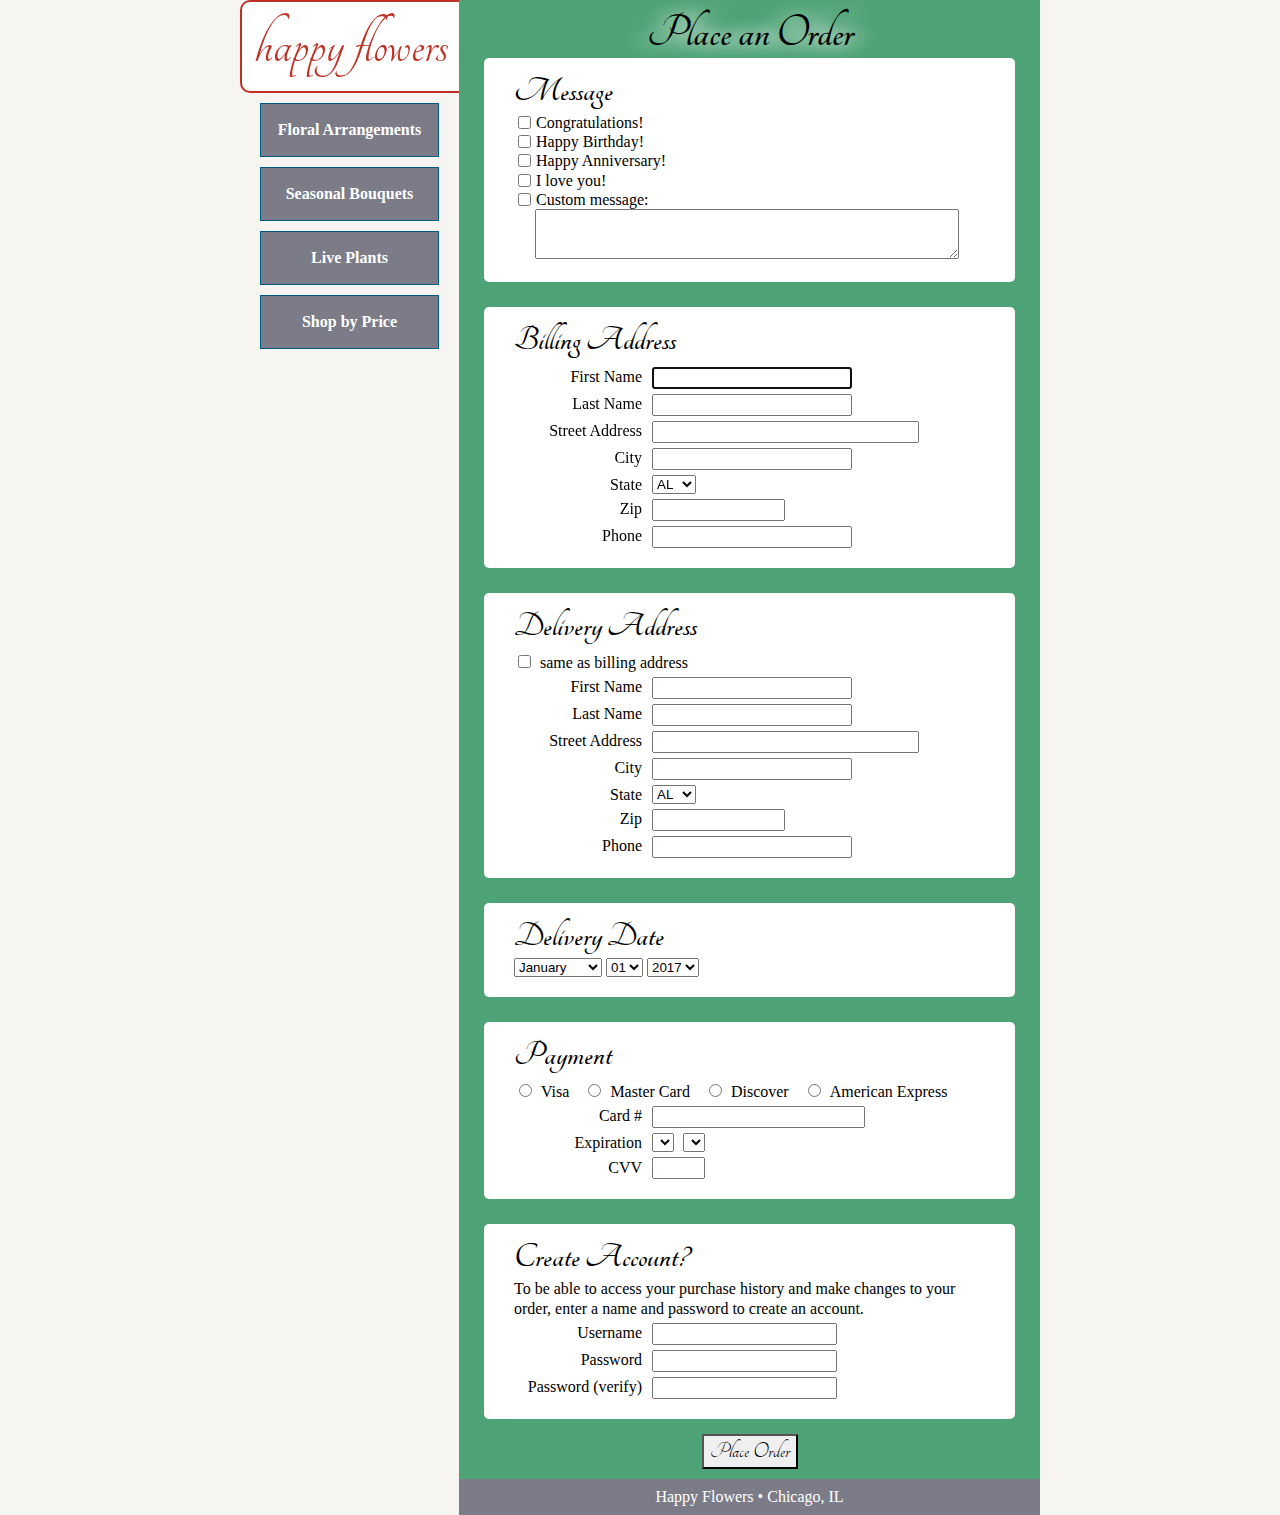
==== happy.htm @ 2ff48da4 "added States select drop downs" ====
<!DOCTYPE html>
<html lang="en">
<head>

   <meta charset="utf-8" />
   <meta name="viewport" content="width=page-width, initial-scale=1.0">
   <title>Happy Flowers - Order</title>
   <link rel="stylesheet" href="happy.css" />
   <link href='http://fonts.googleapis.com/css?family=Tangerine' rel='stylesheet' type='text/css'>
</head>

<body>
   <div class="container">
      <header>
         <h1>
            Happy Flowers
         </h1>
      </header>

      <nav>
         <ul>
            <li><a href="#">Floral Arrangements</a></li>
            <li><a href="#">Seasonal Bouquets</a></li>
            <li><a href="#">Live Plants</a></li>
            <li><a href="#">Shop by Price</a></li>
         </ul>
      </nav>
   </div>

   <article>
      <h2>Place an Order</h2>
      <div id="errorText"></div>
      <form action="results.htm">
         <fieldset id="message" class="checks">
			<legend>Message</legend>
			<input type="checkbox" name="message1" id="message1" value="congratulations">
			<label for="message1">Congratulations!</label>
			<input type="checkbox" name="message2" id="message2" value="birthday">
			<label for="message2">Happy Birthday!</label>
			<input type="checkbox" name="message3" id="message3" value="anniversary">
			<label for="message3">Happy Anniversary!</label>
			<input type="checkbox" name="message4" id="message4" value="love">
			<label for="message4">I love you!</label>
			<input type="checkbox" name="message5" id="message5" value="custom">
			<label for="message5">Custom message:</label>
			<textarea name="customMessage" placeholder="Enter custom message here (max 250 characters)">
			</textarea>
         </fieldset>
         <fieldset id="billingAddress" class="text">
			<legend>Billing Address</legend>
			<label for="billFName">First Name</label>
			<input type="text" name="billFName" id="billFName" autofocus>
			<label for="billLName">Last Name</label>
			<input type="text" name="billLName" id="billLName">
			<label for="billStreet">Street Address</label>
			<input type="text" name="billStreet" id="billStreet">
			<label for="billCity">City</label>
			<input type="text" name="billCity" id="billCity">
			<label for="billState">State</label>
			<!--
			<input type="text" name="billState" id="delivState">
			-->
			<select name="billState">
				<option value="AL">AL</option>
				<option value="AK">AK</option>
				<option value="AR">AR</option>	
				<option value="AZ">AZ</option>
				<option value="CA">CA</option>
				<option value="CO">CO</option>
				<option value="CT">CT</option>
				<option value="DC">DC</option>
				<option value="DE">DE</option>
				<option value="FL">FL</option>
				<option value="GA">GA</option>
				<option value="HI">HI</option>
				<option value="IA">IA</option>	
				<option value="ID">ID</option>
				<option value="IL">IL</option>
				<option value="IN">IN</option>
				<option value="KS">KS</option>
				<option value="KY">KY</option>
				<option value="LA">LA</option>
				<option value="MA">MA</option>
				<option value="MD">MD</option>
				<option value="ME">ME</option>
				<option value="MI">MI</option>
				<option value="MN">MN</option>
				<option value="MO">MO</option>	
				<option value="MS">MS</option>
				<option value="MT">MT</option>
				<option value="NC">NC</option>	
				<option value="NE">NE</option>
				<option value="NH">NH</option>
				<option value="NJ">NJ</option>
				<option value="NM">NM</option>			
				<option value="NV">NV</option>
				<option value="NY">NY</option>
				<option value="ND">ND</option>
				<option value="OH">OH</option>
				<option value="OK">OK</option>
				<option value="OR">OR</option>
				<option value="PA">PA</option>
				<option value="RI">RI</option>
				<option value="SC">SC</option>
				<option value="SD">SD</option>
				<option value="TN">TN</option>
				<option value="TX">TX</option>
				<option value="UT">UT</option>
				<option value="VT">VT</option>
				<option value="VA">VA</option>
				<option value="WA">WA</option>
				<option value="WI">WI</option>	
				<option value="WV">WV</option>
				<option value="WY">WY</option>
			</select>	
			<label for="billZip">Zip</label>
			<input type="text" name="billZip" id="billZip">
			<label for="billPhone">Phone</label>
			<input type="text" name="billPhone" id="billPhone">
         </fieldset>
         <fieldset id="deliveryAddress" class="text">
			<legend>Delivery Address</legend>
			<div class="inline">
				<input type="checkbox" name="sameAddress" id="sameAddress" value="sameAddress">
				<label for="sameAddress">same as billing address</label>
			</div>
			<label for="delivFName">First Name</label>
			<input type="text" name="delivFName" id="delivFName" autofocus>
			<label for="delivLName">Last Name</label>
			<input type="text" name="delivLName" id="delivLName">
			<label for="delivStreet">Street Address</label>
			<input type="text" name="delivStreet" id="delivStreet">
			<label for="delivCity">City</label>
			<input type="text" name="delivCity" id="delivCity">
			<label for="delivState">State</label>
			<!--
			<input type="text" name="delivState" id="delivState">
			-->
			<select name="billState">
				<option value="AL">AL</option>
				<option value="AK">AK</option>
				<option value="AR">AR</option>	
				<option value="AZ">AZ</option>
				<option value="CA">CA</option>
				<option value="CO">CO</option>
				<option value="CT">CT</option>
				<option value="DC">DC</option>
				<option value="DE">DE</option>
				<option value="FL">FL</option>
				<option value="GA">GA</option>
				<option value="HI">HI</option>
				<option value="IA">IA</option>	
				<option value="ID">ID</option>
				<option value="IL">IL</option>
				<option value="IN">IN</option>
				<option value="KS">KS</option>
				<option value="KY">KY</option>
				<option value="LA">LA</option>
				<option value="MA">MA</option>
				<option value="MD">MD</option>
				<option value="ME">ME</option>
				<option value="MI">MI</option>
				<option value="MN">MN</option>
				<option value="MO">MO</option>	
				<option value="MS">MS</option>
				<option value="MT">MT</option>
				<option value="NC">NC</option>	
				<option value="NE">NE</option>
				<option value="NH">NH</option>
				<option value="NJ">NJ</option>
				<option value="NM">NM</option>			
				<option value="NV">NV</option>
				<option value="NY">NY</option>
				<option value="ND">ND</option>
				<option value="OH">OH</option>
				<option value="OK">OK</option>
				<option value="OR">OR</option>
				<option value="PA">PA</option>
				<option value="RI">RI</option>
				<option value="SC">SC</option>
				<option value="SD">SD</option>
				<option value="TN">TN</option>
				<option value="TX">TX</option>
				<option value="UT">UT</option>
				<option value="VT">VT</option>
				<option value="VA">VA</option>
				<option value="WA">WA</option>
				<option value="WI">WI</option>	
				<option value="WV">WV</option>
				<option value="WY">WY</option>
			</select>	
			<label for="delivZip">Zip</label>
			<input type="text" name="delivZip" id="delivZip">
			<label for="delivPhone">Phone</label>
			<input type="text" name="delivPhone" id="delivPhone">
         </fieldset>
         <fieldset id="deliveryDate" class="checks">
			<legend>Delivery Date</legend>
			<select name=month">
				<option value="01">January</option>
				<option value="02">February</option>
				<option value="03">March</option>
				<option value="04">April</option>
				<option value="05">May</option>
				<option value="06">June</option>
				<option value="07">July</option>
				<option value="08">August</option>
				<option value="09">September</option>
				<option value="10">October</option>
				<option value="11">November</option>
				<option value="12">December</option>
			</select>
			<select name="day">
				<option value="01">01</option>
				<option value="02">02</option>
				<option value="03">03</option>
				<option value="04">04</option>
				<option value="05">05</option>
				<option value="06">06</option>
				<option value="07">07</option>
				<option value="08">08</option>
				<option value="09">09</option>
				<option value="10">10</option>
				<option value="11">11</option>
				<option value="12">12</option>
				<option value="13">13</option>
				<option value="14">14</option>
				<option value="15">15</option>
				<option value="16">16</option>
				<option value="17">17</option>
				<option value="18">18</option>
				<option value="19">19</option>
				<option value="20">20</option>
				<option value="21">21</option>
				<option value="22">22</option>
				<option value="23">23</option>
				<option value="24">24</option>
				<option value="25">25</option>
				<option value="26">26</option>
				<option value="27">27</option>
				<option value="28">28</option>
				<option value="29">29</option>
				<option value="30">30</option>
				<option value="31">31</option>
			</select>
			<select name="year">
				<option value="2017">2017</option>
				<option value="2018">2018</option>
			</select>
         </fieldset>
         <fieldset id="paymentInfo" class="text">
			 <div class="inline">
				<legend>Payment</legend>
				<input type="radio" name="cardType" id="cardType1" value="visa">
				<label for="cardType1">Visa</label>
				<input type="radio" name="cardType" id="cardType2" value="masterCard">
				<label for="cardType2">Master Card</label>
				<input type="radio" name="cardType" id="cardType3" value="visa">
				<label for="cardType3">Discover</label>
				<input type="radio" name="cardType" id="cardType4" value="masterCard">
				<label for="cardType4">American Express</label>
			 </div>
			 <label for="ccNum">Card #</label>
			 <input type="text" name="ccNum" id="ccNum">
			 <label for="ccExp">Expiration</label>
			 <select name="day">
			 </select>
			 <select name="year">
			 </select>
			 <label for="cvv">CVV</label>
			 <input type="text" name="cvv" id="cvv">
         </fieldset>
         <fieldset id="createAccount" class="text">
			 <legend>Create Account?</legend>
			 <p>To be able to access your purchase history and make changes 
			 to your order, enter a name and password to create an account.</p>
			 <label for="username">Username</label>
			 <input type="text" name="username" id="username">
			 <label for="password">Password</label>
			 <input type="text" name="password" id="password">
			 <label for="passwordVerify">Password (verify)</label>
			 <input type="text" name="passwordVerify" id="passwordVerify">
				

         </fieldset>
         <div id="buttonContainer">
            <input type="submit" value="Place Order" id="orderButton" />
         </div>
      </form>
   </article>
   <footer>Happy Flowers <span>&bull;</span> Chicago, IL</footer>
</body>
</html>
---- happy.css ----
/* apply a natural box layout model to all elements */
* {
   -moz-box-sizing: border-box;
   -webkit-box-sizing: border-box;
   box-sizing: border-box;
}

/* reset rules */
html, body, div, span, applet, object, iframe,
h1, h2, h3, h4, h5, h6, p, blockquote, pre,
a, abbr, acronym, address, big, cite, code,
del, dfn, em, img, ins, kbd, q, s, samp,
small, strike, strong, sub, sup, tt, var,
b, u, i, center,
dl, dt, dd, ol, ul, li,
fieldset, form, label, legend,
table, caption, tbody, tfoot, thead, tr, th, td,
article, aside, canvas, details, embed, 
figure, figcaption, footer, header, hgroup, 
menu, nav, output, ruby, section, summary,
time, mark, audio, video {
   margin: 0;
   padding: 0;
   border: 0;
   font-size: 100%;
   font: inherit;
   vertical-align: baseline;
}

/* HTML5 display-role reset for older browsers */
article, aside, details, figcaption, figure, 
footer, header, hgroup, menu, nav, section {
   display: block;
}

body {
   line-height: 1;
   width: 800px;
   margin: 0 auto;
   font-family: garamond, 'times new roman', times, serif;
   background: rgb(246,245,242);
}

ol, ul {
   list-style: none;
}

blockquote, q {
   quotes: none;
}

blockquote:before, blockquote:after,
q:before, q:after {
   content: '';
   content: none;
}

table {
   border-collapse: collapse;
   border-spacing: 0;
}

a:link, a:visited {
   text-decoration: none;
   color: inherit;
}

a:hover {
   text-decoration: none;
   color: inherit;
}

a:active {
   text-decoration: none;
   color: inherit;
}

/* container for header and nav */
div.container {
   float: left;
}

/* page header */
header {
   border: 2px solid rgb(190,50,38);
   border-right: none;
   padding: 30px 10px;
   text-align: center;
   line-height: 1.8em;
   background: white;
   width: 219px;
   float: left;
   -moz-border-radius-topleft: 10px;
   -webkit-border-top-left-radius: 10px;
    border-top-left-radius: 10px;
   -moz-border-radius-bottomleft: 10px;
   -webkit-border-bottom-left-radius: 10px;
   border-bottom-left-radius: 10px;
}

header h1 {
   font-family: tangerine, cursive;
   font-size: 48pt;
   text-transform: lowercase;
   color: rgb(190,50,38);
}

header h1 img {
   display: inline-block;
}

/* remove blank space for descenders below image */
#accent img {
   display: block;
}

/* navigation */
nav {
   width: 219px;
   padding: 10px;
   float: left;
   clear: left;
}

nav ul li {
   width: 179px;
   min-height: 50px;
   padding: 10px;
   margin: 0 0 10px 10px;
   line-height: 2.0em;
   font-weight: bold;
   font-size: 16px;
   background: rgb(124,124,136);
   color: white;
   text-align: center;
   border: 1px solid rgb(0,89,132);
}

nav ul li:hover {
   background: rgb(0,89,132);
}

/* main content */
article {
   background: #4DA375;
   width: 581px;
   float: right;
   padding: 10px;
}

article h2 {
   font-size: 48px;
   font-weight: bold;
   text-align: center;
   font-family: tangerine, cursive;
   text-shadow: 10px 0px 17px white,
                -10px 0px 17px white;
}

article div.results {
   background: white;
   border-radius: 5px;
   margin: 5px 15px 15px;
   padding: 5px 30px;
}

article h3 {
   font-size: 18pt;
   font-weight: bold;
   text-align: center;
   padding-bottom: 10px;
}

article div.results p {
   margin-left: 35%;
   padding-bottom: 5px;
}

#errorText {
   display: none;
   text-align: center;
   padding: 10px;
   margin: 0 auto;
   margin: 15px 15px 0;
   background: rgb(124,124,136);
   color: white;
   border: 2px solid rgb(190,50,38);
}

/* form */
form {
   width: 561px;
   margin: 0 auto;
   padding-bottom: 15px;
}

fieldset {
   position: relative;
   padding: 5px 30px 70px 30px;
   background: white;
   border-radius: 5px;
   margin-left: 15px;
   margin-right: 15px;
   margin-bottom: 25px;
}

fieldset:last-of-type {
   margin-bottom: 0;
}

legend {
   font-weight: bold;
   font-size: 36px;
   font-family: tangerine, cursive;
   position: absolute;
   padding: 10px 0;
}

input, label, select, textarea, fieldset p, div.errorMessage, #ccNumErrorMessage, #cvvErrorMessage {
   position: relative;
   top: 50px;
   line-height: 1.2em;
}

label, input {
   display: block;
}

#expMoLabel, #expYrLabel {
   position: absolute;
   left: -10000px;
}

#buttonContainer {
   width: 100%;
   text-align: center;
}

#orderButton {
   margin: 0 auto;
   font-family: tangerine, cursive;
   font-size: 24px;
   top: 15px;
   -webkit-appearance: none;
   display: inline-block;
}

fieldset.checks input, div.checks input {
   float: left;
   margin-right: 5px;
}

fieldset.checks textarea {
   margin-left: 21px;
   width: 90%;
   height: 50px;
}

fieldset.text label {
   width: 8em;
   text-align: right;
   float: left;
   clear: left;
   margin-right: 10px;
   margin-top: 5px;
}

fieldset.text input, fieldset.text select {
   margin-top: 5px;
   margin-right: 5px;
}

fieldset div.errorMessage, #ccNumErrorMessage, #cvvErrorMessage {
   display: none;
   color: red;
   margin-top: 10px;
}

#ccNumErrorMessage, #cvvErrorMessage {
   margin-left: 8.5em;
}

div.checks label {
   width: auto;
   text-align: left;
   float: none;
   clear: none;
}

div.inline label, div.inline input, div.inline select, div.inline div {
   display: inline-block;
   float: none;
   text-align: center;
   width: auto;
}

div.inline option {
   text-align: left;
}

#billFName, #billLName, #delivFName, #delivLName, #billCity, #delivCity, #billPhone, #delivPhone {
   width: 15em;
}

#billStreet, #delivStreet, #billEmail, #delivEmail {
   width: 20em;
}

#billZip, #delivZip {
   width: 10em;
}

#ccNum {
   width: 16em;
}

#cvv {
   width: 4em;
}

/* footer */
footer {
   width: 581px;
   color: white;
   background: rgb(124,124,136);
   font-size: 16px;
   padding: 10px;
   text-align: center;
   float: right;
}
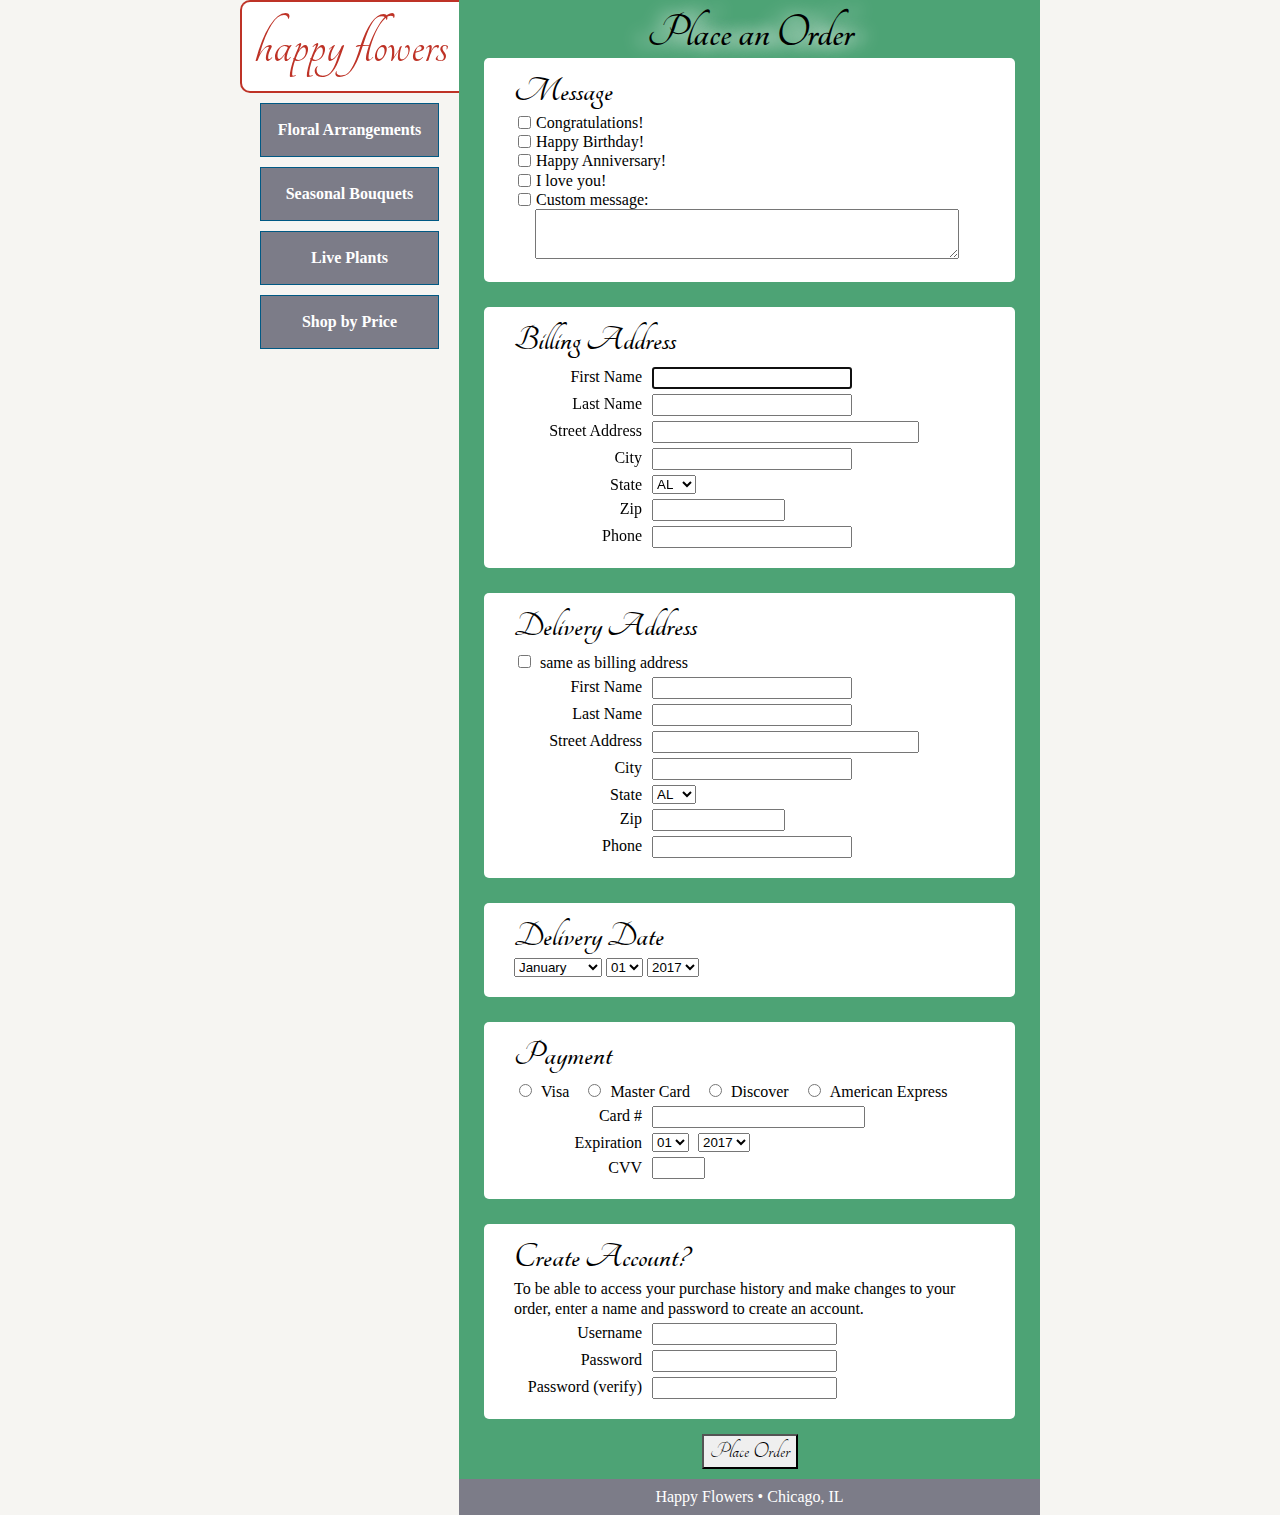
==== commit 69b0a991: "added credit card month & year" ====
--- a/happy.htm
+++ b/happy.htm
@@ -196,7 +196,7 @@
          </fieldset>
          <fieldset id="deliveryDate" class="checks">
 			<legend>Delivery Date</legend>
-			<select name=month">
+			<select name=delivMonth">
 				<option value="01">January</option>
 				<option value="02">February</option>
 				<option value="03">March</option>
@@ -210,7 +210,7 @@
 				<option value="11">November</option>
 				<option value="12">December</option>
 			</select>
-			<select name="day">
+			<select name="delivDay">
 				<option value="01">01</option>
 				<option value="02">02</option>
 				<option value="03">03</option>
@@ -243,7 +243,7 @@
 				<option value="30">30</option>
 				<option value="31">31</option>
 			</select>
-			<select name="year">
+			<select name="delivYear">
 				<option value="2017">2017</option>
 				<option value="2018">2018</option>
 			</select>
@@ -262,11 +262,26 @@
 			 </div>
 			 <label for="ccNum">Card #</label>
 			 <input type="text" name="ccNum" id="ccNum">
-			 <label for="ccExp">Expiration</label>
-			 <select name="day">
+			 <label>Expiration</label>
+			 <select name="ccMonth">
+				<option value="01">01</option>
+				<option value="02">02</option>
+				<option value="03">03</option>
+				<option value="04">04</option>
+				<option value="05">05</option>
+				<option value="06">06</option>
+				<option value="07">07</option>
+				<option value="08">08</option>
+				<option value="09">09</option>
+				<option value="10">10</option>
+				<option value="11">11</option>
+				<option value="12">12</option>
 			 </select>
-			 <select name="year">
-			 </select>
+			 <select name="ccYear">
+				<option value="2017">2017</option>
+				<option value="2018">2018</option>
+				<option value="2019">2019</option>
+			</select>
 			 <label for="cvv">CVV</label>
 			 <input type="text" name="cvv" id="cvv">
          </fieldset>
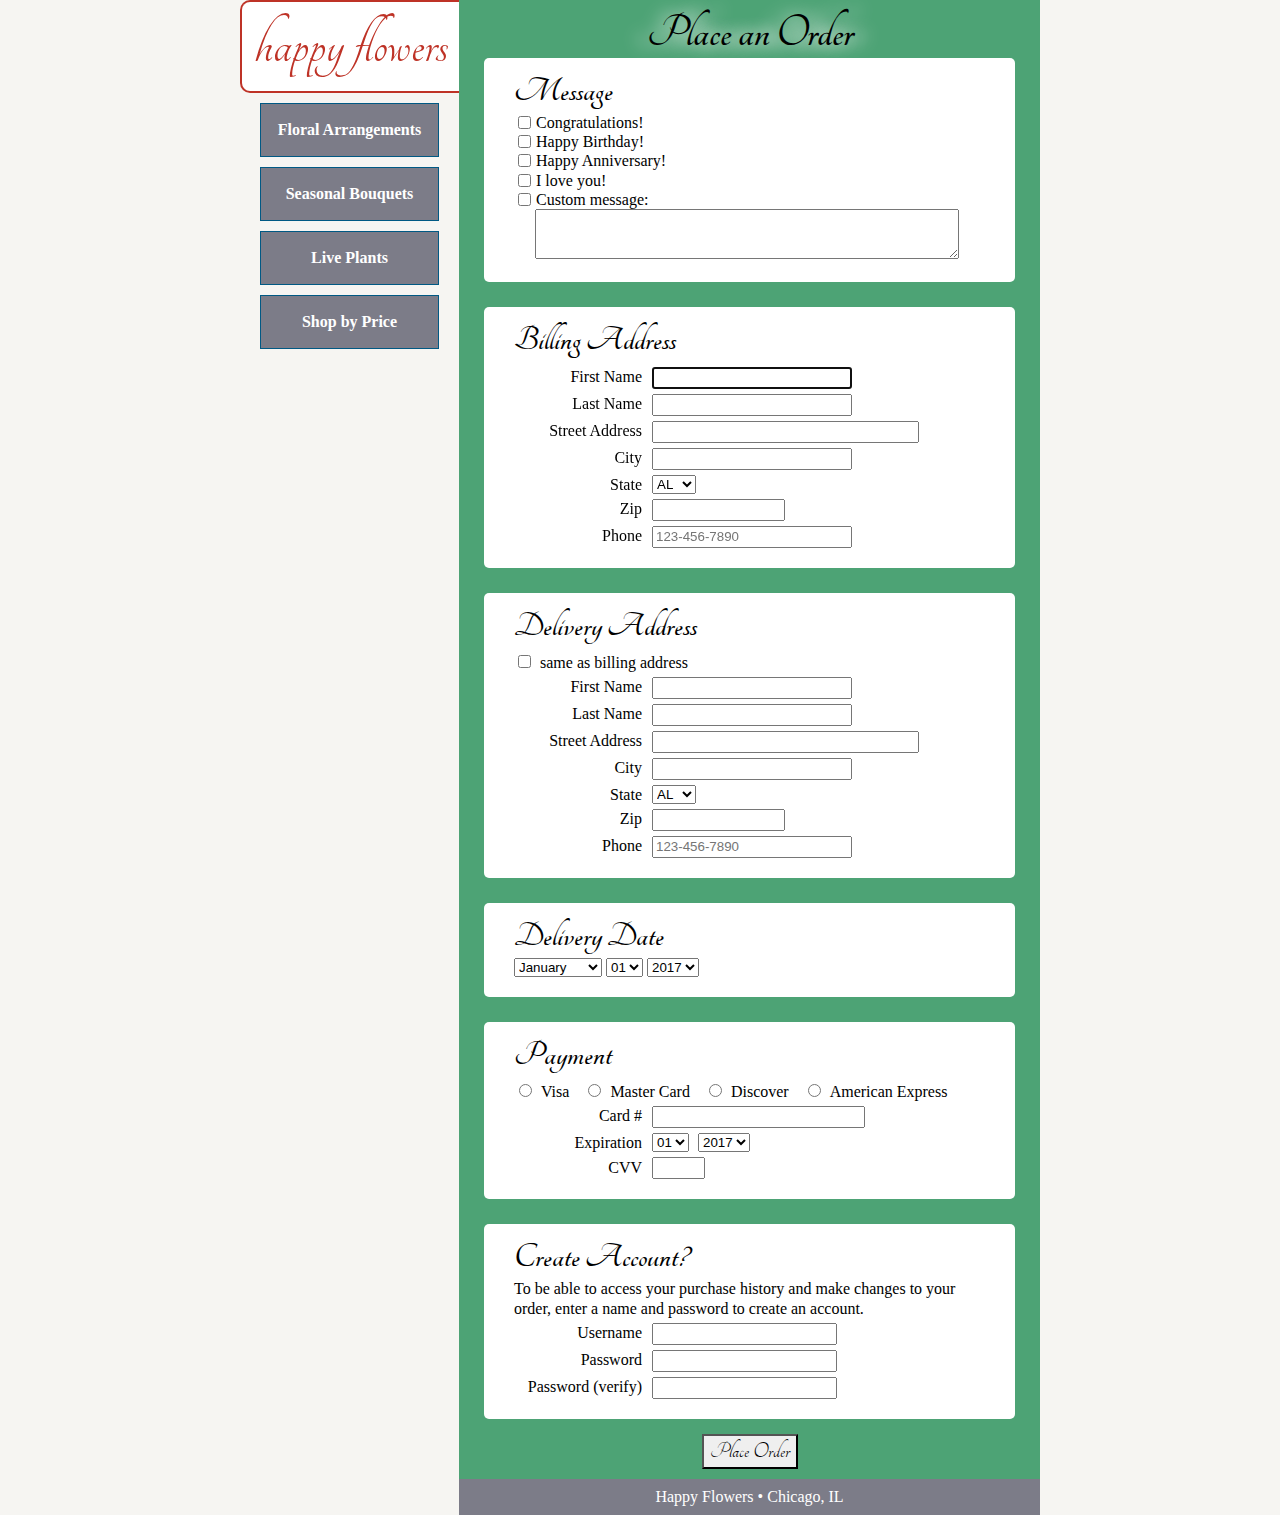
==== commit aa071cee: "added telephone placeholder" ====
--- a/happy.htm
+++ b/happy.htm
@@ -116,7 +116,7 @@
 			<label for="billZip">Zip</label>
 			<input type="text" name="billZip" id="billZip">
 			<label for="billPhone">Phone</label>
-			<input type="text" name="billPhone" id="billPhone">
+			<input type="text" name="billPhone" id="billPhone" placeholder="123-456-7890">
          </fieldset>
          <fieldset id="deliveryAddress" class="text">
 			<legend>Delivery Address</legend>
@@ -192,7 +192,7 @@
 			<label for="delivZip">Zip</label>
 			<input type="text" name="delivZip" id="delivZip">
 			<label for="delivPhone">Phone</label>
-			<input type="text" name="delivPhone" id="delivPhone">
+			<input type="text" name="delivPhone" id="delivPhone" placeholder="123-456-7890">
          </fieldset>
          <fieldset id="deliveryDate" class="checks">
 			<legend>Delivery Date</legend>
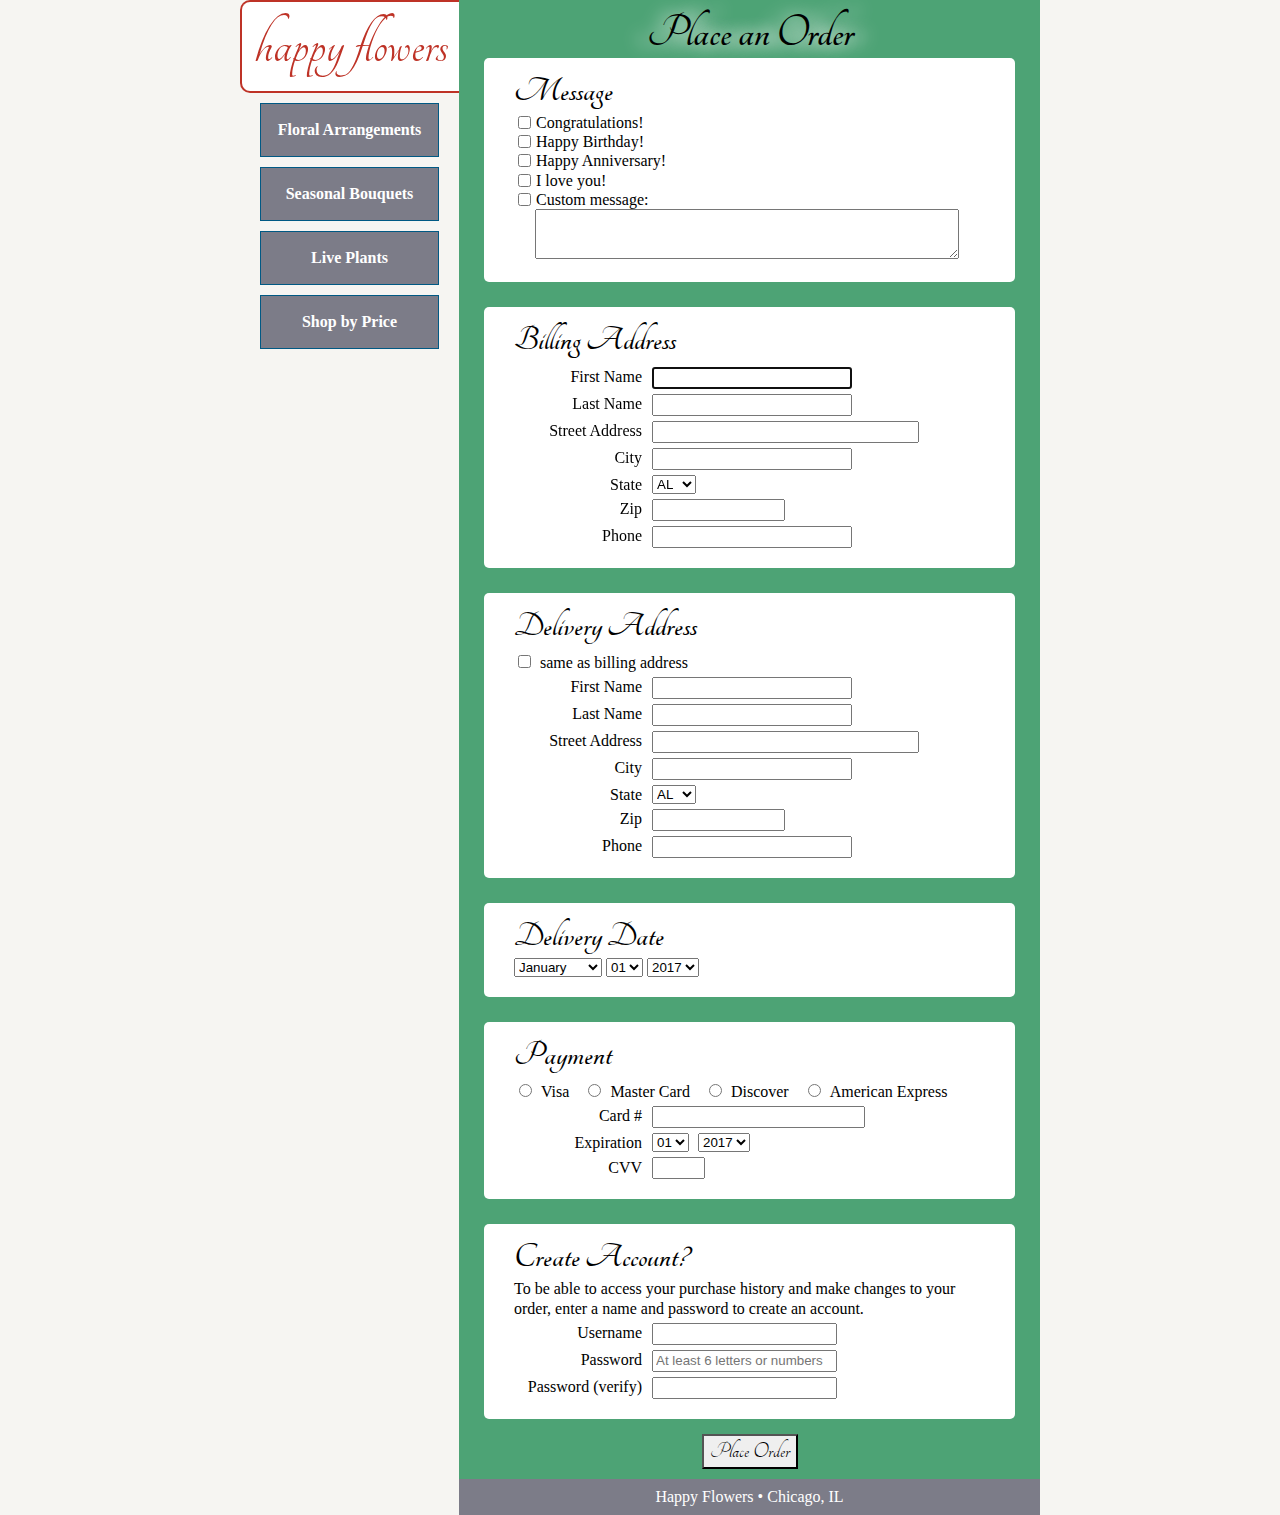
==== commit 6861505a: "added validation for all fields" ====
--- a/happy.htm
+++ b/happy.htm
@@ -49,18 +49,18 @@
          <fieldset id="billingAddress" class="text">
 			<legend>Billing Address</legend>
 			<label for="billFName">First Name</label>
-			<input type="text" name="billFName" id="billFName" autofocus>
+			<input type="text" name="billFName" id="billFName" autofocus required>
 			<label for="billLName">Last Name</label>
-			<input type="text" name="billLName" id="billLName">
+			<input type="text" name="billLName" id="billLName" required>
 			<label for="billStreet">Street Address</label>
-			<input type="text" name="billStreet" id="billStreet">
+			<input type="text" name="billStreet" id="billStreet" required>
 			<label for="billCity">City</label>
-			<input type="text" name="billCity" id="billCity">
+			<input type="text" name="billCity" id="billCity" required>
 			<label for="billState">State</label>
 			<!--
 			<input type="text" name="billState" id="delivState">
 			-->
-			<select name="billState">
+			<select name="billState" required>
 				<option value="AL">AL</option>
 				<option value="AK">AK</option>
 				<option value="AR">AR</option>	
@@ -114,9 +114,11 @@
 				<option value="WY">WY</option>
 			</select>	
 			<label for="billZip">Zip</label>
-			<input type="text" name="billZip" id="billZip">
+			<input type="text" name="billZip" id="billZip" 
+				required pattern="\d{5}([\-]\d{4})?" title="Must be 12345 or 12345-6798 format">
 			<label for="billPhone">Phone</label>
-			<input type="text" name="billPhone" id="billPhone" placeholder="123-456-7890">
+			<input type="tel" name="billPhone" id="billPhone" title="Must be 123-456-7890 format"
+				required pattern="\d{3}[\-]\d{3}[\-]\d{4}">
          </fieldset>
          <fieldset id="deliveryAddress" class="text">
 			<legend>Delivery Address</legend>
@@ -125,18 +127,18 @@
 				<label for="sameAddress">same as billing address</label>
 			</div>
 			<label for="delivFName">First Name</label>
-			<input type="text" name="delivFName" id="delivFName" autofocus>
+			<input type="text" name="delivFName" id="delivFName" autofocus required>
 			<label for="delivLName">Last Name</label>
-			<input type="text" name="delivLName" id="delivLName">
+			<input type="text" name="delivLName" id="delivLName" required>
 			<label for="delivStreet">Street Address</label>
-			<input type="text" name="delivStreet" id="delivStreet">
+			<input type="text" name="delivStreet" id="delivStreet" required>
 			<label for="delivCity">City</label>
-			<input type="text" name="delivCity" id="delivCity">
+			<input type="text" name="delivCity" id="delivCity" required>
 			<label for="delivState">State</label>
 			<!--
 			<input type="text" name="delivState" id="delivState">
 			-->
-			<select name="billState">
+			<select name="billState" required>
 				<option value="AL">AL</option>
 				<option value="AK">AK</option>
 				<option value="AR">AR</option>	
@@ -190,13 +192,15 @@
 				<option value="WY">WY</option>
 			</select>	
 			<label for="delivZip">Zip</label>
-			<input type="text" name="delivZip" id="delivZip">
+			<input type="text" name="delivZip" id="delivZip" 
+				required pattern="\d{5}([\-]\d{4})?" title="Must be 12345 or 12345-6798 format">
 			<label for="delivPhone">Phone</label>
-			<input type="text" name="delivPhone" id="delivPhone" placeholder="123-456-7890">
+			<input type="text" name="delivPhone" id="delivPhone" title="Must be 123-456-7890 format"
+				required pattern="\d{3}[\-]\d{3}[\-]\d{4}">
          </fieldset>
          <fieldset id="deliveryDate" class="checks">
 			<legend>Delivery Date</legend>
-			<select name=delivMonth">
+			<select name=delivMonth" required>
 				<option value="01">January</option>
 				<option value="02">February</option>
 				<option value="03">March</option>
@@ -210,7 +214,7 @@
 				<option value="11">November</option>
 				<option value="12">December</option>
 			</select>
-			<select name="delivDay">
+			<select name="delivDay" required>
 				<option value="01">01</option>
 				<option value="02">02</option>
 				<option value="03">03</option>
@@ -243,7 +247,7 @@
 				<option value="30">30</option>
 				<option value="31">31</option>
 			</select>
-			<select name="delivYear">
+			<select name="delivYear" required>
 				<option value="2017">2017</option>
 				<option value="2018">2018</option>
 			</select>
@@ -261,9 +265,10 @@
 				<label for="cardType4">American Express</label>
 			 </div>
 			 <label for="ccNum">Card #</label>
-			 <input type="text" name="ccNum" id="ccNum">
+			 <input type="text" name="ccNum" id="ccNum"
+				required pattern="^\d{4}-\d{4}-\d{4}-\d{4}$" title="Must be 1234-1234-1234-1234">
 			 <label>Expiration</label>
-			 <select name="ccMonth">
+			 <select name="ccMonth" required>
 				<option value="01">01</option>
 				<option value="02">02</option>
 				<option value="03">03</option>
@@ -277,13 +282,14 @@
 				<option value="11">11</option>
 				<option value="12">12</option>
 			 </select>
-			 <select name="ccYear">
+			 <select name="ccYear" required>
 				<option value="2017">2017</option>
 				<option value="2018">2018</option>
 				<option value="2019">2019</option>
 			</select>
 			 <label for="cvv">CVV</label>
-			 <input type="text" name="cvv" id="cvv">
+			 <input type="text" name="cvv" id="cvv"
+				required pattern="\d{3}" title="Should be three digits.">
          </fieldset>
          <fieldset id="createAccount" class="text">
 			 <legend>Create Account?</legend>
@@ -292,7 +298,8 @@
 			 <label for="username">Username</label>
 			 <input type="text" name="username" id="username">
 			 <label for="password">Password</label>
-			 <input type="text" name="password" id="password">
+			 <input type="text" name="password" id="password"
+				pattern="[a-zA-Z0-9]{6,}" placeholder="At least 6 letters or numbers">
 			 <label for="passwordVerify">Password (verify)</label>
 			 <input type="text" name="passwordVerify" id="passwordVerify">
 				
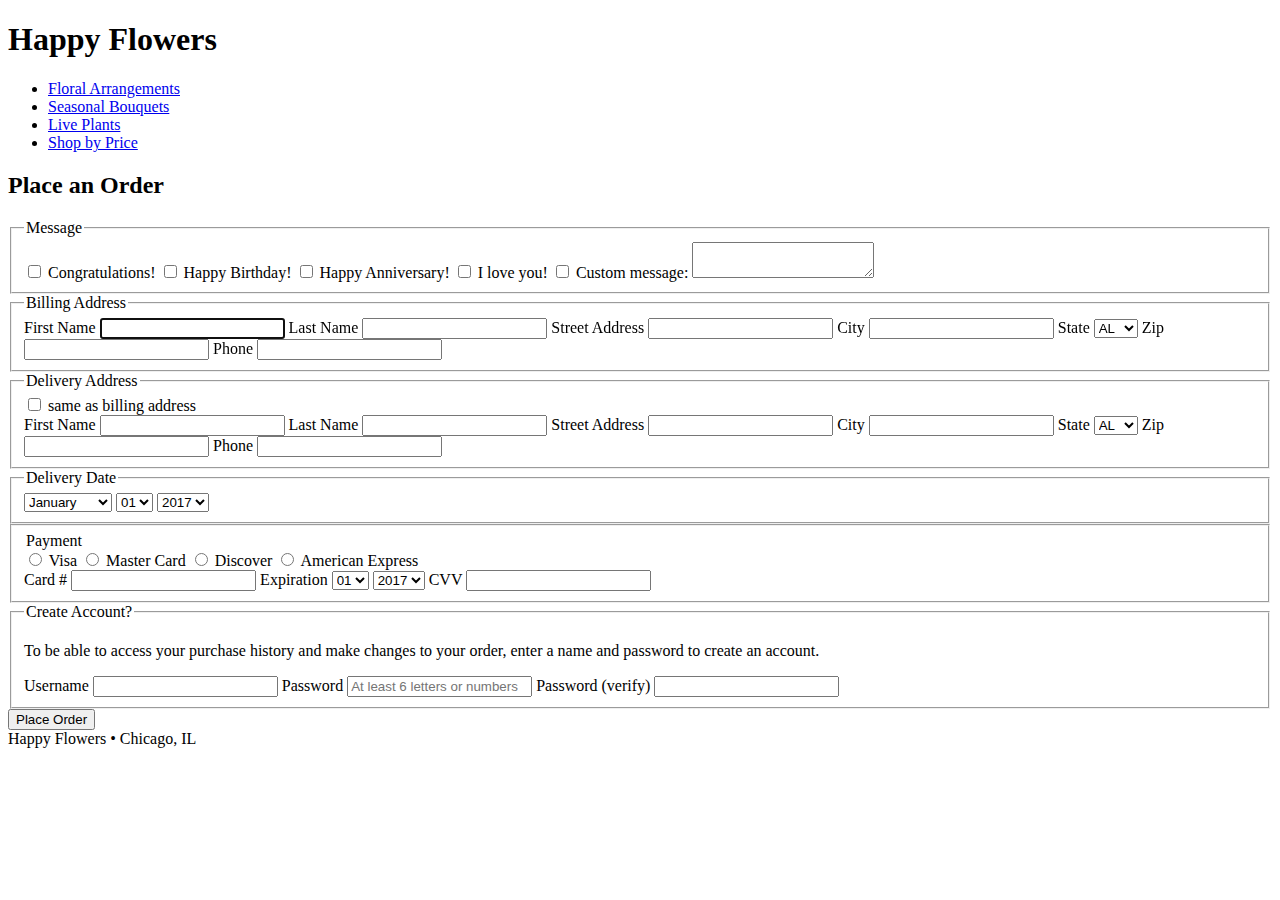
==== commit 7c8024a1: "created submit button functionality" ====
--- a/happy.htm
+++ b/happy.htm
@@ -30,7 +30,7 @@
    <article>
       <h2>Place an Order</h2>
       <div id="errorText"></div>
-      <form action="results.htm">
+      <form id="form1" action="results.htm">
          <fieldset id="message" class="checks">
 			<legend>Message</legend>
 			<input type="checkbox" name="message1" id="message1" value="congratulations">
@@ -57,10 +57,7 @@
 			<label for="billCity">City</label>
 			<input type="text" name="billCity" id="billCity" required>
 			<label for="billState">State</label>
-			<!--
-			<input type="text" name="billState" id="delivState">
-			-->
-			<select name="billState" required>
+			<select name="billState" id ="billState" required>
 				<option value="AL">AL</option>
 				<option value="AK">AK</option>
 				<option value="AR">AR</option>	
@@ -135,10 +132,7 @@
 			<label for="delivCity">City</label>
 			<input type="text" name="delivCity" id="delivCity" required>
 			<label for="delivState">State</label>
-			<!--
-			<input type="text" name="delivState" id="delivState">
-			-->
-			<select name="billState" required>
+			<select name="delivStatetate" id="delivState" required>
 				<option value="AL">AL</option>
 				<option value="AK">AK</option>
 				<option value="AR">AR</option>	
@@ -200,7 +194,7 @@
          </fieldset>
          <fieldset id="deliveryDate" class="checks">
 			<legend>Delivery Date</legend>
-			<select name=delivMonth" required>
+			<select name="delivMonth" id="delivMonth" required>
 				<option value="01">January</option>
 				<option value="02">February</option>
 				<option value="03">March</option>
@@ -214,7 +208,7 @@
 				<option value="11">November</option>
 				<option value="12">December</option>
 			</select>
-			<select name="delivDay" required>
+			<select name="delivDay" id="delivDay" required>
 				<option value="01">01</option>
 				<option value="02">02</option>
 				<option value="03">03</option>
@@ -247,7 +241,7 @@
 				<option value="30">30</option>
 				<option value="31">31</option>
 			</select>
-			<select name="delivYear" required>
+			<select name="delivYear" id="delivYear" required>
 				<option value="2017">2017</option>
 				<option value="2018">2018</option>
 			</select>
@@ -268,7 +262,7 @@
 			 <input type="text" name="ccNum" id="ccNum"
 				required pattern="^\d{4}-\d{4}-\d{4}-\d{4}$" title="Must be 1234-1234-1234-1234">
 			 <label>Expiration</label>
-			 <select name="ccMonth" required>
+			 <select name="ccMonth" id="ccMonth" required>
 				<option value="01">01</option>
 				<option value="02">02</option>
 				<option value="03">03</option>
@@ -282,7 +276,7 @@
 				<option value="11">11</option>
 				<option value="12">12</option>
 			 </select>
-			 <select name="ccYear" required>
+			 <select name="ccYear" id="ccYear" required>
 				<option value="2017">2017</option>
 				<option value="2018">2018</option>
 				<option value="2019">2019</option>
